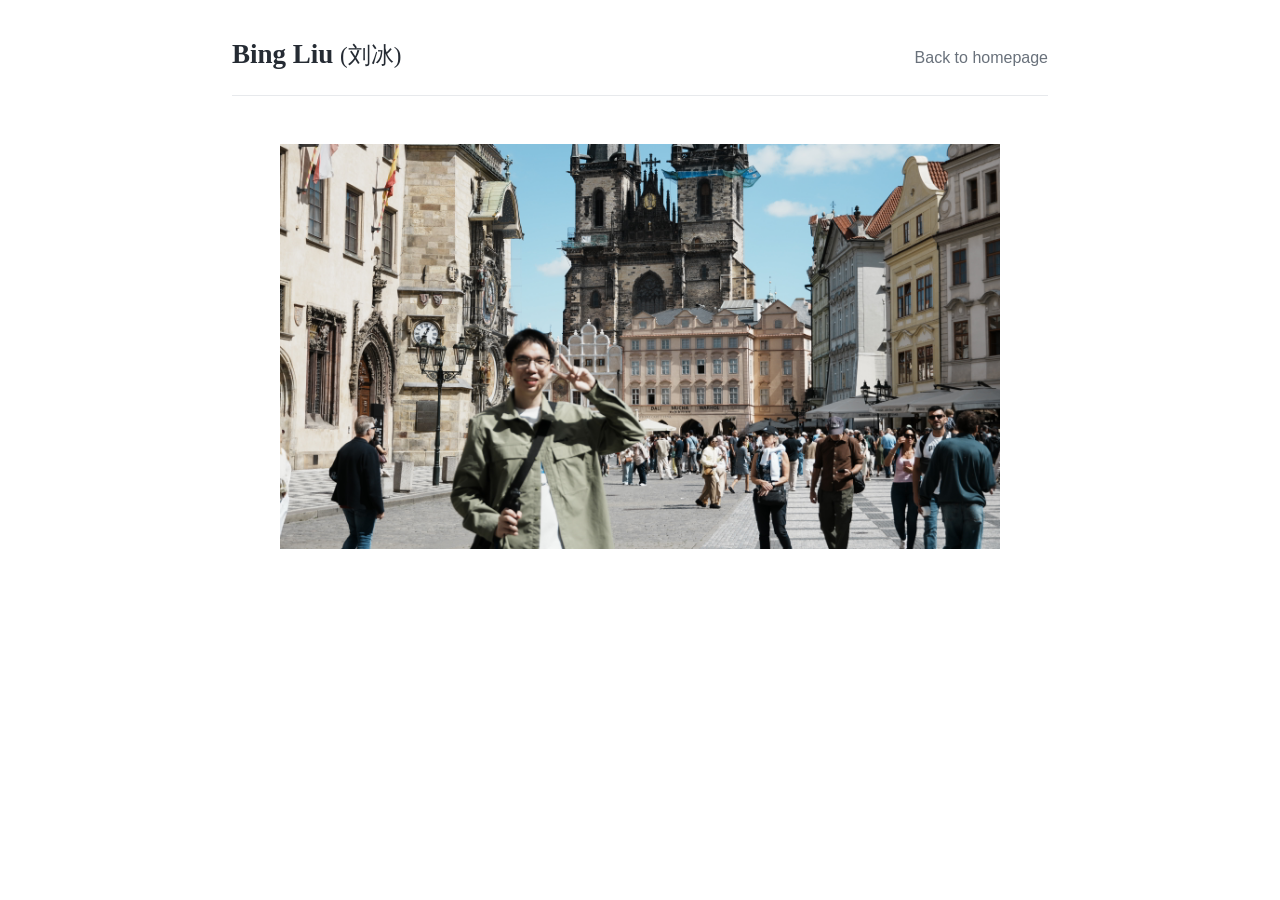
==== photo/index.html @ b602dd8d "Publish academic homepage" ====
<!DOCTYPE html>
<html lang="en">
<head>
  <meta charset="utf-8">
  <meta name="viewport" content="width=device-width, initial-scale=1">
  <title>Photo | Bing Liu (刘冰)</title>
  <link rel="stylesheet" href="../stylesheet.css">
</head>
<body>
  <div class="page">
    <header class="site-header">
      <a class="site-name" href="../">Bing Liu <span lang="zh-CN">(刘冰)</span></a>
      <nav aria-label="Main navigation"><a href="../">Back to homepage</a></nav>
    </header>
    <main class="photo-main" aria-label="My photo">
      <img class="personal-photo" src="../images/photo.JPG" alt="Photo of Bing Liu" width="6192" height="3480">
    </main>
  </div>
</body>
</html>
---- stylesheet.css ----
/* A lightweight academic homepage; no external fonts or scripts required. */
:root {
  color-scheme: light;
  --ink: #252b33;
  --muted: #69717b;
  --link: #2f80ed;
  --rule: #e7e9ec;
}
* { box-sizing: border-box; }
html { scroll-behavior: smooth; scroll-padding-top: 28px; }
body { margin: 0; background: #fff; color: var(--ink); font: 18px/1.75 -apple-system, BlinkMacSystemFont, "Segoe UI", Arial, "PingFang SC", sans-serif; }
.page { max-width: 880px; padding: 0 32px; margin: 0 auto; }
a { color: var(--link); text-decoration: none; text-underline-offset: 4px; }
a:hover { text-decoration: underline; }
a:focus-visible { outline: 2px solid var(--link); outline-offset: 4px; border-radius: 2px; }
.site-header { display: flex; align-items: baseline; justify-content: space-between; gap: 24px; padding: 37px 0 23px; border-bottom: 1px solid var(--rule); }
.site-name { color: var(--ink); font: 600 27px/1.3 Georgia, "Times New Roman", "Songti SC", serif; white-space: nowrap; }
.site-name span { font-size: 23px; font-weight: 400; }
nav { display: flex; flex-wrap: wrap; gap: 21px; font-size: 16px; }
nav a { color: var(--muted); }
.intro { padding-top: 35px; }
.intro-detail { margin-top: 22px; }
.intro-label { font-weight: 700; margin-right: .65em; }
.photo-main { padding: 48px 0 64px; }
.personal-photo { display: block; width: 100%; max-width: 720px; height: auto; max-height: 75vh; object-fit: contain; margin: 0 auto; }
h1 { font: 400 32px/1.35 Georgia, "Times New Roman", serif; margin: 0 0 20px; letter-spacing: -.5px; }
p { margin: 0 0 14px; }
strong { font-weight: 600; }
.contact { display: flex; align-items: center; flex-wrap: wrap; gap: 9px 13px; margin-top: 24px; font-size: 17px; }
.contact-divider { color: #bcc1c8; }
section + section { margin-top: 42px; }
h2 { font: 400 26px/1.4 Georgia, "Times New Roman", serif; margin: 0 0 18px; color: #1f252c; }
h3 { font-size: 16px; font-weight: 600; margin: 25px 0 14px; line-height: 1.6; }
ul { padding-left: 22px; margin: 12px 0 0; }
.research-list li { padding-left: 3px; margin-bottom: 10px; }
.section-heading { display: flex; align-items: baseline; justify-content: space-between; gap: 16px; }
.section-heading h2 { margin-bottom: 4px; }
.small-link { font-size: 15px; white-space: nowrap; }
.section-note { font-size: 16px; color: var(--muted); margin: 0 0 18px; }
.publication-list { list-style: none; padding: 0; margin: 0; }
.publication-list li { margin: 0 0 24px; }
.paper-title { font-size: 16px; font-weight: 600; line-height: 1.6; display: inline-block; }
.paper-authors { font-size: 16px; margin: 4px 0 0; }
.paper-summary { font-size: 16px; margin: 8px 0 4px; }
.representative-works li { margin-bottom: 30px; }
.paper-venue { font-size: 16px; margin: 4px 0 0; }
.paper-note { color: var(--muted); font-size: 16px; margin: 2px 0 0; }
.collaboration-note { font-size: 16px; }
.paper-links { margin-top: 4px; font-size: 16px; }
.paper-links a { border-bottom: 1px solid #d5e1ef; padding-bottom: 1px; }
.entry-heading { display: flex; align-items: baseline; justify-content: space-between; gap: 20px; }
.entry-heading h3 { margin: 0; }
.date { color: var(--muted); font-size: 15px; white-space: nowrap; }
.entry-role { font-size: 16px; color: var(--muted); margin: 1px 0 7px; }
.experience-entry + .experience-entry { margin-top: 25px; }
.experience-entry > p:last-child { font-size: 17px; }
.education-entry + .education-entry { margin-top: 18px; }
.education-entry p { font-size: 16px; margin: 1px 0 0; }
.honors-list { font-size: 16px; }
.honors-list li { margin-bottom: 6px; }
footer { border-top: 1px solid var(--rule); margin-top: 48px; padding: 22px 0 30px; display: flex; justify-content: space-between; color: var(--muted); font-size: 14px; }
.skip-link { position: absolute; left: 16px; top: -80px; padding: 8px 12px; background: #fff; z-index: 1; }
.skip-link:focus { top: 10px; }
@media (max-width: 600px) {
  .page { padding: 0 22px; }
  body { font-size: 17px; line-height: 1.8; }
  .site-header { flex-direction: column; gap: 15px; padding-top: 26px; padding-bottom: 19px; }
  .site-name { font-size: 26px; }
  nav { gap: 23px; font-size: 15px; }
  .intro { padding-top: 28px; }
  h1 { font-size: 29px; }
  h2 { font-size: 24px; }
  .paper-title { font-size: 16px; }
  .contact { font-size: 16px; gap: 7px 11px; }
  .contact > a:first-child { flex-basis: 100%; }
  .contact-divider:first-of-type { display: none; }
  .entry-heading { flex-direction: column; gap: 1px; }
  section + section { margin-top: 33px; }
  .small-link { font-size: 14px; }
}
@media (prefers-reduced-motion: reduce) { html { scroll-behavior: auto; } }
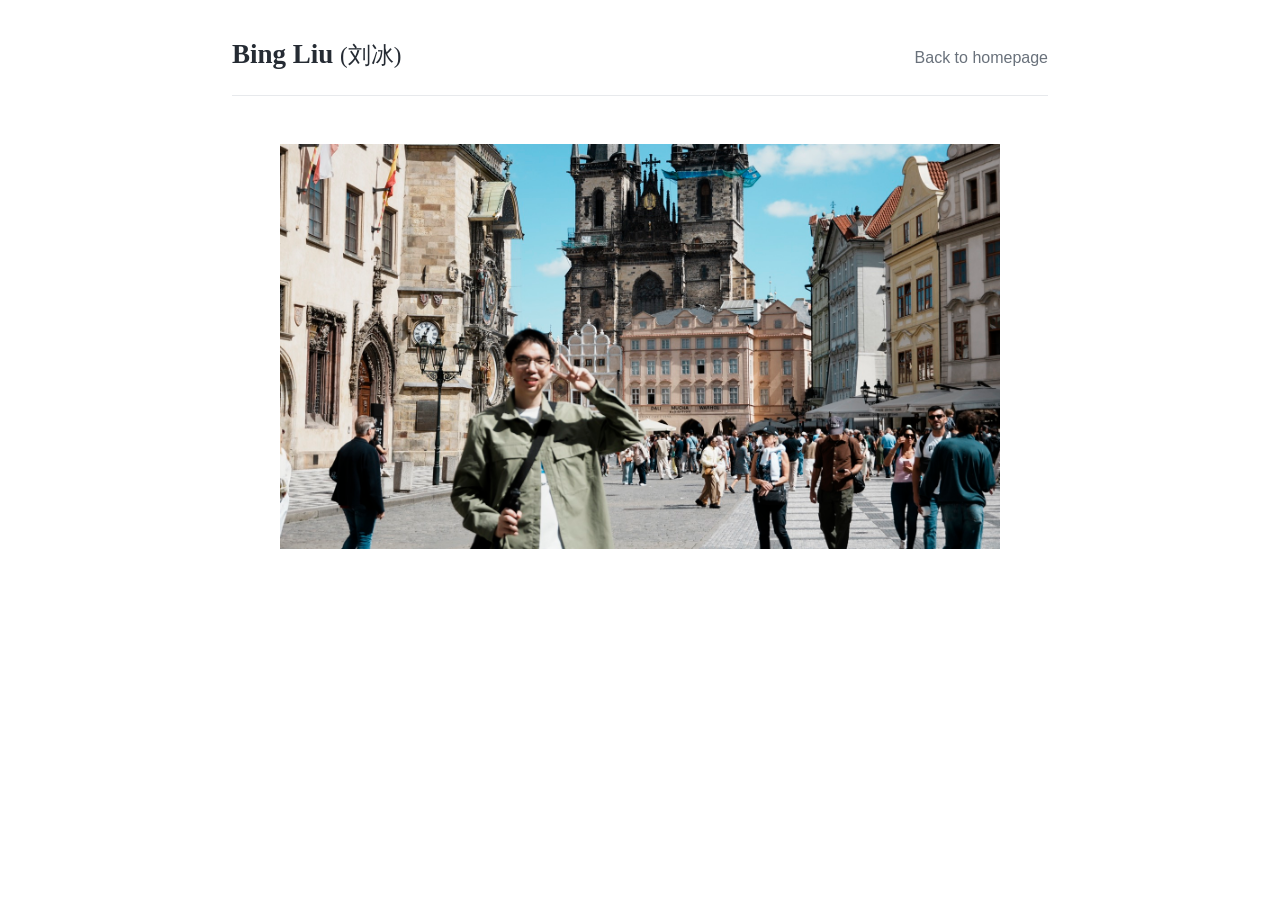
==== commit b77603c2: "Compress homepage photo for faster loading" ====
--- a/photo/index.html
+++ b/photo/index.html
@@ -13,7 +13,7 @@
       <nav aria-label="Main navigation"><a href="../">Back to homepage</a></nav>
     </header>
     <main class="photo-main" aria-label="My photo">
-      <img class="personal-photo" src="../images/photo.JPG" alt="Photo of Bing Liu" width="6192" height="3480">
+      <img class="personal-photo" src="../images/photo.JPG" alt="Photo of Bing Liu" width="1600" height="899">
     </main>
   </div>
 </body>
